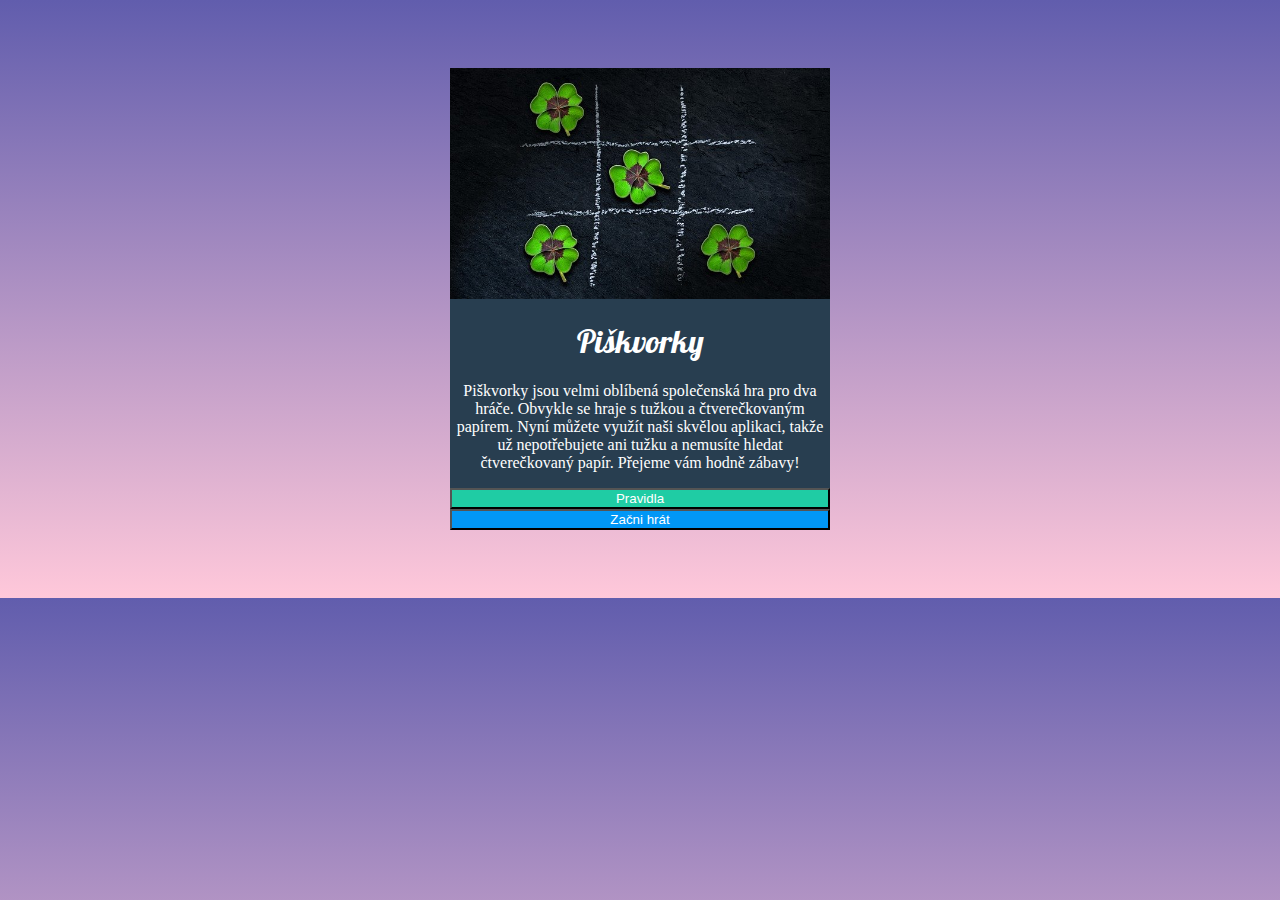
==== index.html @ 91c4121c "Add display, color, width to divs" ====
<!DOCTYPE html>
<html lang="en">
  <head>
    <meta charset="UTF-8" />
    <meta name="viewport" content="width=device-width, initial-scale=1.0" />
    <link rel="stylesheet" href="styly.css" />
    <link rel="preconnect" href="https://fonts.googleapis.com">
    <link rel="preconnect" href="https://fonts.gstatic.com" crossorigin>
    <link href="https://fonts.googleapis.com/css2?family=Lobster&display=swap" rel="stylesheet">
    <title>Piškvorky</title>
  </head>
  <body>
      <div class="container">
        <img class="container__img" src="./uvodni.jpg" />
        <div class="container-game">
          <h1 class="container-game__title">Piškvorky</h1>
          <p class="container-game__text">
            Piškvorky jsou velmi oblíbená společenská hra pro dva hráče. Obvykle
            se hraje s tužkou a čtverečkovaným papírem. Nyní můžete využít naši
            skvělou aplikaci, takže už nepotřebujete ani tužku a nemusíte hledat
            čtverečkovaný papír. Přejeme vám hodně zábavy!
          </p>
        </div>
        <button class="container__btn container__btn-rules">
          <a class="container__link" href="https://czechitas-podklady.cz/Piskvorky-pravidla/">Pravidla</a>
        </button>
        <button class="container__btn container__btn-play"><a class="container__link" href="index.html">Začni hrát</a></button>
      </div>
  </body>
</html>
---- styly.css ----
* {
  box-sizing: border-box;
}

body {
  background-image: linear-gradient(#615dad, #ffc8da);
  display: flex;
  align-items: center;
  justify-content: center;
}

.container {
  display: flex;
  flex-direction: column;
  align-items: center;
  justify-content: center;
  width: 30%;
  margin: 60px;
  border-radius: 10px;
}

.container__img {
  width: 100%;
}

.container-game {
  width: 100%;
  background-color: #283e50;
}

.container-game__title {
  font-family: "Lobster", sans-serif;
  font-weight: 400;
  font-style: normal;
  text-align: center;
  color: #ffffff;
}

.container-game__text {
  text-align: center;
  color: #ffffff;
}

.container__btn {
  width: 100%;
  border: 1px 0px;
}

.container__btn-rules {
  background-color: #1fcca4;
}

.container__btn-rules:hover {
  background-color: #1cbb96;
}

.container__btn-play {
  background-color: #0197f6;
}

.container__btn-play:hover {
  background-color: #0090e9;
}

.container__link {
  text-decoration: none;
  color: #ffffff;
}
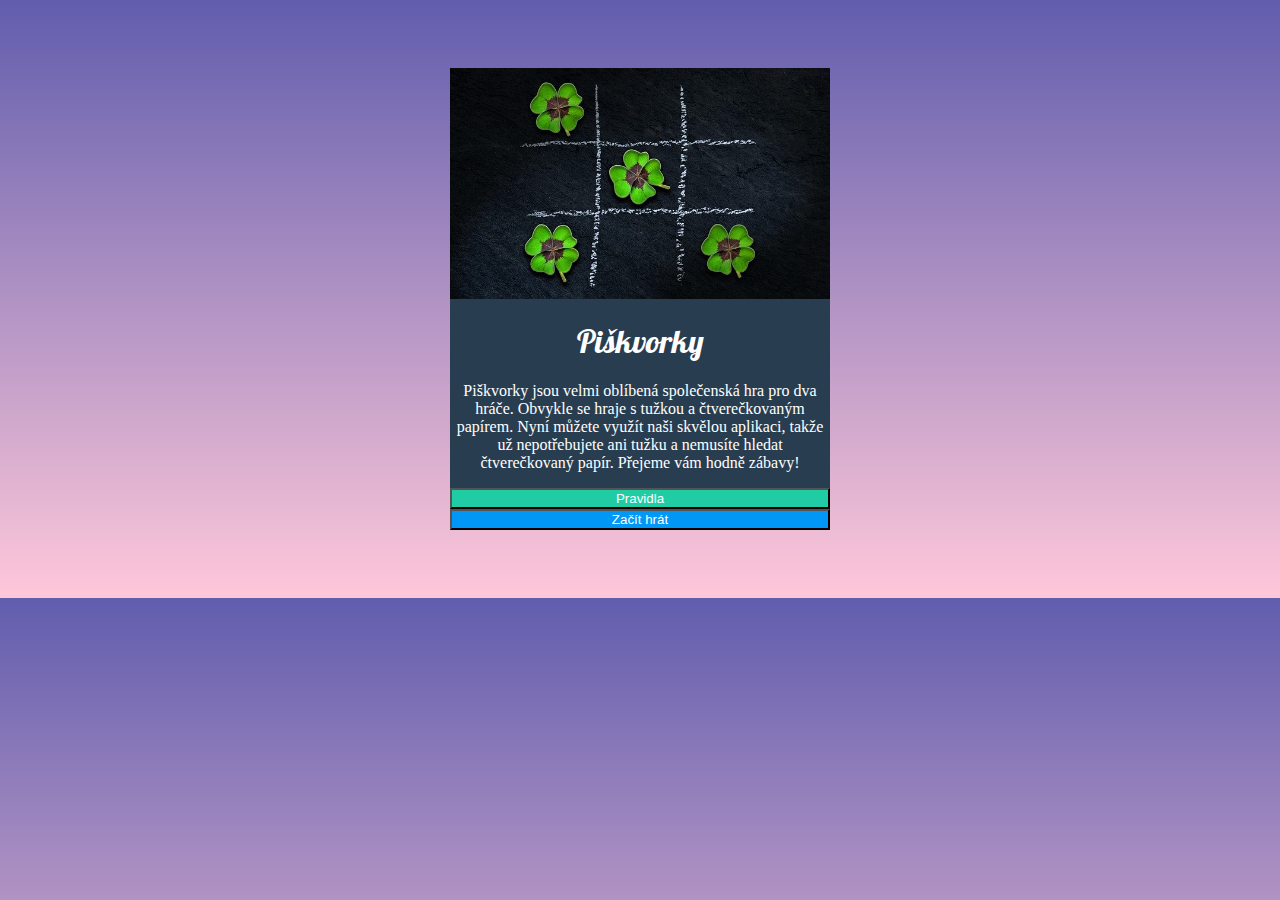
==== commit 24bfe3fd: "Correct spelling of 2nd button" ====
--- a/index.html
+++ b/index.html
@@ -24,7 +24,7 @@
         <button class="container__btn container__btn-rules">
           <a class="container__link" href="https://czechitas-podklady.cz/Piskvorky-pravidla/">Pravidla</a>
         </button>
-        <button class="container__btn container__btn-play"><a class="container__link" href="index.html">Začni hrát</a></button>
+        <button class="container__btn container__btn-play"><a class="container__link" href="index.html">Začít hrát</a></button>
       </div>
   </body>
 </html>
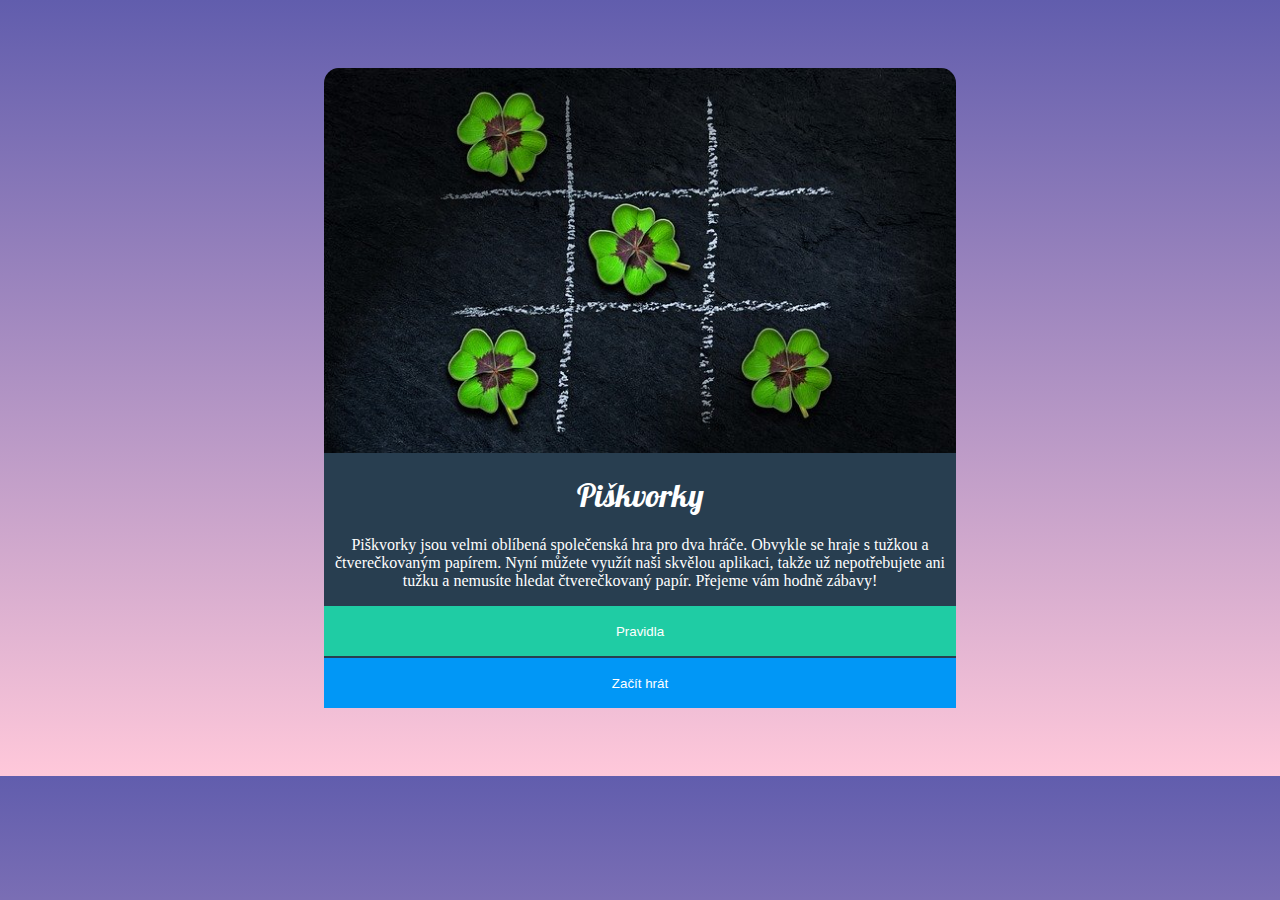
==== commit c8bbb262: "Changed div container-game to include buttons" ====
--- a/index.html
+++ b/index.html
@@ -20,11 +20,11 @@
             skvělou aplikaci, takže už nepotřebujete ani tužku a nemusíte hledat
             čtverečkovaný papír. Přejeme vám hodně zábavy!
           </p>
-        </div>
         <button class="container__btn container__btn-rules">
           <a class="container__link" href="https://czechitas-podklady.cz/Piskvorky-pravidla/">Pravidla</a>
         </button>
         <button class="container__btn container__btn-play"><a class="container__link" href="index.html">Začít hrát</a></button>
       </div>
+      </div>
   </body>
 </html>
--- a/styly.css
+++ b/styly.css
@@ -14,13 +14,13 @@
   flex-direction: column;
   align-items: center;
   justify-content: center;
-  width: 30%;
+  width: 50%;
   margin: 60px;
-  border-radius: 10px;
 }
 
 .container__img {
   width: 100%;
+  border-radius: 15px 15px 0 0;
 }
 
 .container-game {
@@ -43,11 +43,13 @@
 
 .container__btn {
   width: 100%;
-  border: 1px 0px;
+  height: 50px;
+  border: none;
 }
 
 .container__btn-rules {
   background-color: #1fcca4;
+  margin: 0 0 2px 0;
 }
 
 .container__btn-rules:hover {
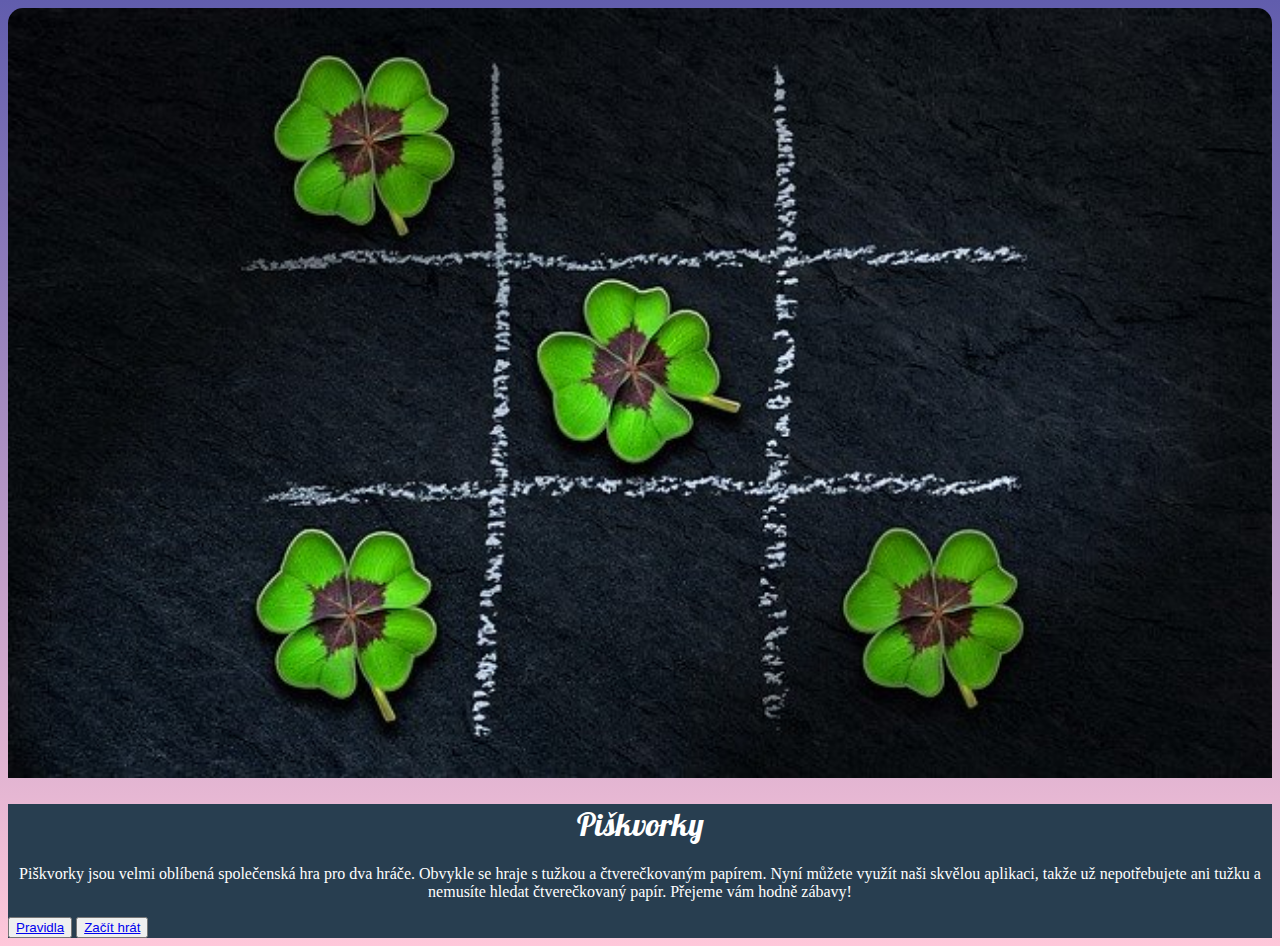
==== commit d68a2ad3: "Change classes according BEM" ====
--- a/index.html
+++ b/index.html
@@ -10,7 +10,7 @@
     <title>Piškvorky</title>
   </head>
   <body>
-      <div class="container">
+      <div class="container-intro">
         <img class="container__img" src="./uvodni.jpg" />
         <div class="container-game">
           <h1 class="container-game__title">Piškvorky</h1>
@@ -20,10 +20,10 @@
             skvělou aplikaci, takže už nepotřebujete ani tužku a nemusíte hledat
             čtverečkovaný papír. Přejeme vám hodně zábavy!
           </p>
-        <button class="container__btn container__btn-rules">
-          <a class="container__link" href="https://czechitas-podklady.cz/Piskvorky-pravidla/">Pravidla</a>
+        <button class="container-btn container-btn__rules">
+          <a class="container-link" href="https://czechitas-podklady.cz/Piskvorky-pravidla/">Pravidla</a>
         </button>
-        <button class="container__btn container__btn-play"><a class="container__link" href="index.html">Začít hrát</a></button>
+        <button class="container-btn container-btn__play"><a class="container-link" href="./hra.html">Začít hrát</a></button>
       </div>
       </div>
   </body>
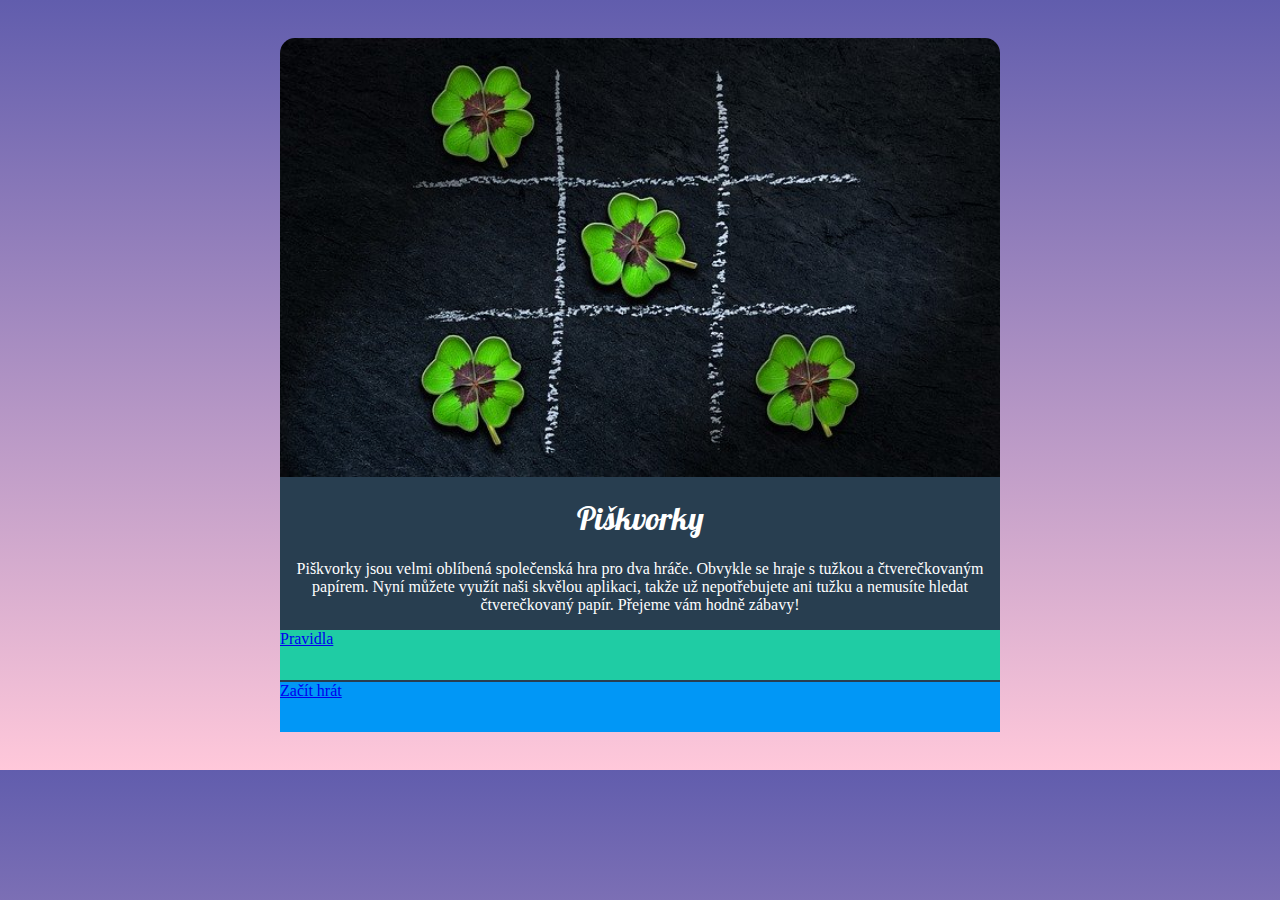
==== commit fbe146ab: "Adjust class names for game" ====
--- a/index.html
+++ b/index.html
@@ -20,10 +20,9 @@
             skvělou aplikaci, takže už nepotřebujete ani tužku a nemusíte hledat
             čtverečkovaný papír. Přejeme vám hodně zábavy!
           </p>
-        <button class="container-btn container-btn__rules">
-          <a class="container-link" href="https://czechitas-podklady.cz/Piskvorky-pravidla/">Pravidla</a>
-        </button>
-        <button class="container-btn container-btn__play"><a class="container-link" href="./hra.html">Začít hrát</a></button>
+        <a class="container-btn container-btn__rules" class="container-link" href="https://czechitas-podklady.cz/Piskvorky-pravidla/">Pravidla</class=>
+        </a>
+        <a class="container-btn container-btn__play" class="container-link" href="./hra.html">Začít hrát</class=></a>
       </div>
       </div>
   </body>
--- a/styly.css
+++ b/styly.css
@@ -9,13 +9,13 @@
   justify-content: center;
 }
 
-.container {
+.container-intro {
   display: flex;
   flex-direction: column;
   align-items: center;
   justify-content: center;
-  width: 50%;
-  margin: 60px;
+  margin: 30px;
+  max-width: 80vmin;
 }
 
 .container__img {
@@ -41,30 +41,124 @@
   color: #ffffff;
 }
 
-.container__btn {
+.container-btn {
   width: 100%;
   height: 50px;
   border: none;
 }
 
-.container__btn-rules {
+.container-btn__rules,
+.container-middle__home.icon {
   background-color: #1fcca4;
   margin: 0 0 2px 0;
+  display: inline-block;
 }
 
-.container__btn-rules:hover {
+.container-btn__rules:hover,
+.container-middle__home.icon:hover,
+.container-btn__rules:focus,
+.container-middle__home.icon:focus {
   background-color: #1cbb96;
+  cursor: pointer;
 }
 
-.container__btn-play {
+.container-btn__play,
+.container-middle__restart.icon {
   background-color: #0197f6;
+  display: inline-block;
 }
 
-.container__btn-play:hover {
+.container-btn__play:hover,
+.container-middle__restart.icon:hover,
+.container-btn__play:focus,
+.container-middle__restart.icon:focus {
   background-color: #0090e9;
+  cursor: pointer;
 }
 
-.container__link {
+.container-link {
   text-decoration: none;
   color: #ffffff;
 }
+
+/*new styles for hra.html*/
+.container-play {
+  display: flex;
+  flex-direction: column;
+  align-items: center;
+  justify-content: center;
+  max-width: 80vmin;
+  margin: 10px;
+}
+
+.container-top {
+  display: flex;
+  align-items: center;
+  justify-content: center;
+  width: 100%;
+}
+
+.container-middle {
+  display: flex;
+  align-items: center;
+  flex-wrap: nowrap;
+  width: 100%;
+}
+
+.container-middle .left {
+  display: flex;
+  align-items: center;
+  justify-content: flex-start;
+}
+
+.container-middle .right {
+  display: flex;
+  align-items: center;
+  justify-content: flex-end;
+}
+
+.container-middle__text {
+  text-transform: uppercase;
+  color: #fff;
+}
+
+.container-middle .icon {
+  border: none;
+  border-radius: 5px;
+  margin: 5px;
+  padding: 4px;
+  width: 2rem;
+  height: 2rem;
+}
+
+.container-middle__circle.icon {
+  background-color: transparent;
+}
+
+.container-middle img {
+  width: 1.5rem;
+  height: 1.5rem;
+}
+
+.container-playground {
+  width: 100%;
+  display: grid;
+  grid-template-columns: repeat(10, 10%);
+  grid-template-rows: repeat(10, auto);
+}
+
+.container-playground .square {
+  border: 1px black solid;
+  aspect-ratio: 1/1;
+  padding: 0;
+  margin: 0;
+  height: 30px;
+  border-radius: 0;
+  opacity: 0.4;
+}
+
+.container-playground .square:focus,
+.container-playground .square:hover {
+  opacity: 0.6;
+  cursor: pointer;
+}
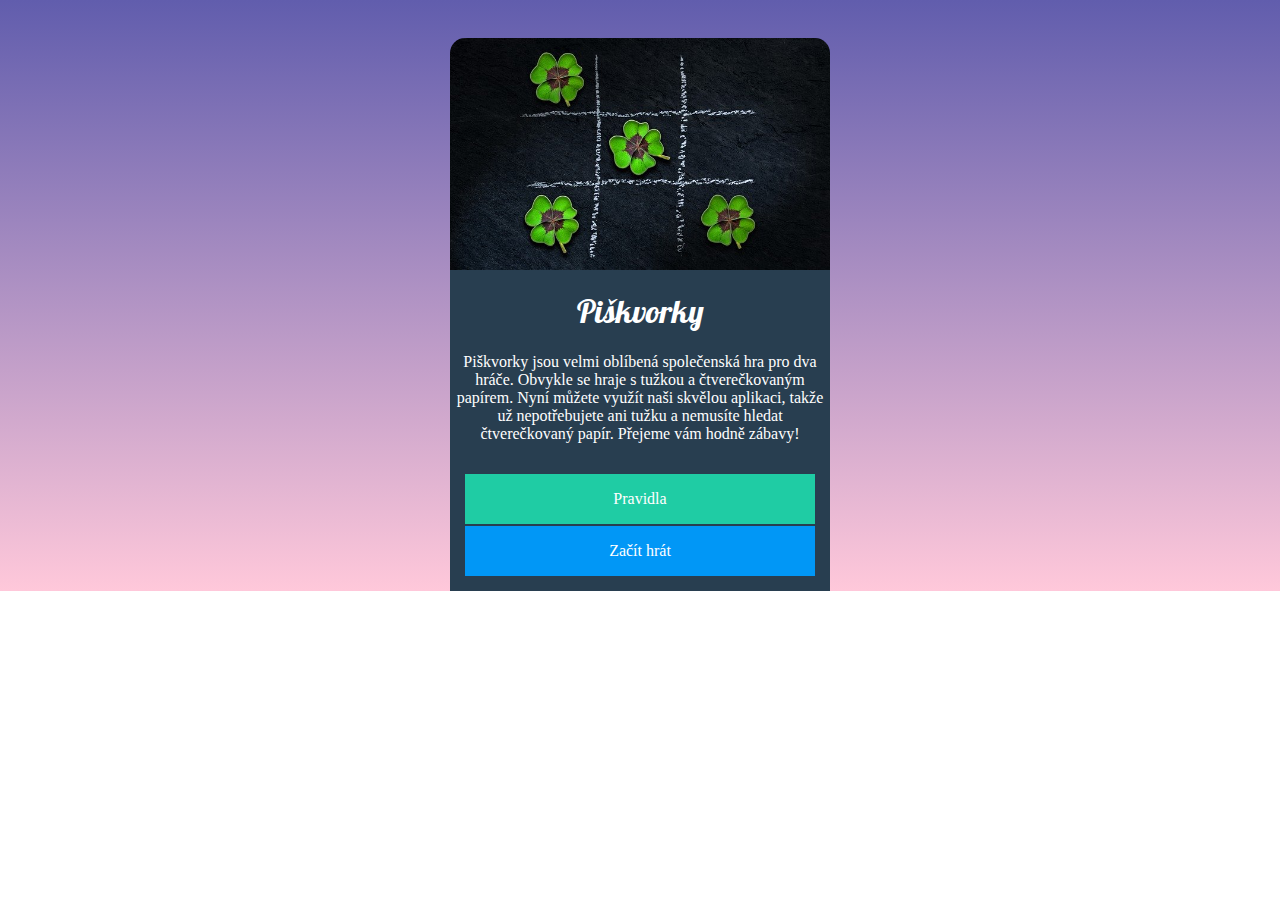
==== commit 3d6d61aa: "Buttons new div" ====
--- a/index.html
+++ b/index.html
@@ -20,9 +20,11 @@
             skvělou aplikaci, takže už nepotřebujete ani tužku a nemusíte hledat
             čtverečkovaný papír. Přejeme vám hodně zábavy!
           </p>
-        <a class="container-btn container-btn__rules" class="container-link" href="https://czechitas-podklady.cz/Piskvorky-pravidla/">Pravidla</class=>
-        </a>
-        <a class="container-btn container-btn__play" class="container-link" href="./hra.html">Začít hrát</class=></a>
+          <div class="container-links">
+            <a class="container-btn container-btn__rules" class="container-link" href="https://czechitas-podklady.cz/Piskvorky-pravidla/">Pravidla</class=>
+            </a>
+            <a class="container-btn container-btn__play" class="container-link" href="./hra.html">Začít hrát</class=></a>
+        </div>
       </div>
       </div>
   </body>
--- a/styly.css
+++ b/styly.css
@@ -2,25 +2,29 @@
   box-sizing: border-box;
 }
 
+
 body {
   background-image: linear-gradient(#615dad, #ffc8da);
+  background-repeat: no-repeat;
+  background-size: cover;
+  margin: 0;
   display: flex;
   align-items: center;
   justify-content: center;
 }
 
 .container-intro {
+  max-width: 380px;
   display: flex;
   flex-direction: column;
   align-items: center;
-  justify-content: center;
-  margin: 30px;
-  max-width: 80vmin;
+  margin: 3% auto auto auto;
+  overflow: auto;
 }
 
 .container__img {
-  width: 100%;
   border-radius: 15px 15px 0 0;
+  width: 100%
 }
 
 .container-game {
@@ -51,7 +55,11 @@
 .container-middle__home.icon {
   background-color: #1fcca4;
   margin: 0 0 2px 0;
-  display: inline-block;
+  text-decoration: none;
+  color: #ffffff;
+  display: flex;
+  justify-content: center;
+  align-items: center;
 }
 
 .container-btn__rules:hover,
@@ -65,7 +73,12 @@
 .container-btn__play,
 .container-middle__restart.icon {
   background-color: #0197f6;
-  display: inline-block;
+  text-decoration: none;
+  color: #ffffff;
+  display: flex;
+  justify-content: center;
+  align-items: center;
+
 }
 
 .container-btn__play:hover,
@@ -76,19 +89,18 @@
   cursor: pointer;
 }
 
-.container-link {
+.container-links {
+  display: block;
+  color: #fff;
   text-decoration: none;
-  color: #ffffff;
+  text-align: center;
+  padding: 15px;
 }
 
 /*new styles for hra.html*/
 .container-play {
-  display: flex;
-  flex-direction: column;
-  align-items: center;
-  justify-content: center;
   max-width: 80vmin;
-  margin: 10px;
+  margin: 1rem auto 2rem auto;
 }
 
 .container-top {
@@ -141,24 +153,20 @@
 }
 
 .container-playground {
-  width: 100%;
-  display: grid;
-  grid-template-columns: repeat(10, 10%);
-  grid-template-rows: repeat(10, auto);
+  display: flex;
+  flex-wrap: wrap;
+  border: 1.5px solid #283e50;
 }
 
 .container-playground .square {
-  border: 1px black solid;
-  aspect-ratio: 1/1;
-  padding: 0;
-  margin: 0;
-  height: 30px;
-  border-radius: 0;
-  opacity: 0.4;
+  width: 10%;
+  aspect-ratio: 1 / 1;
+  opacity: 0.5;
+  border: 1.5px solid #283e50;
 }
 
 .container-playground .square:focus,
 .container-playground .square:hover {
-  opacity: 0.6;
+  opacity: 0.45;
   cursor: pointer;
 }
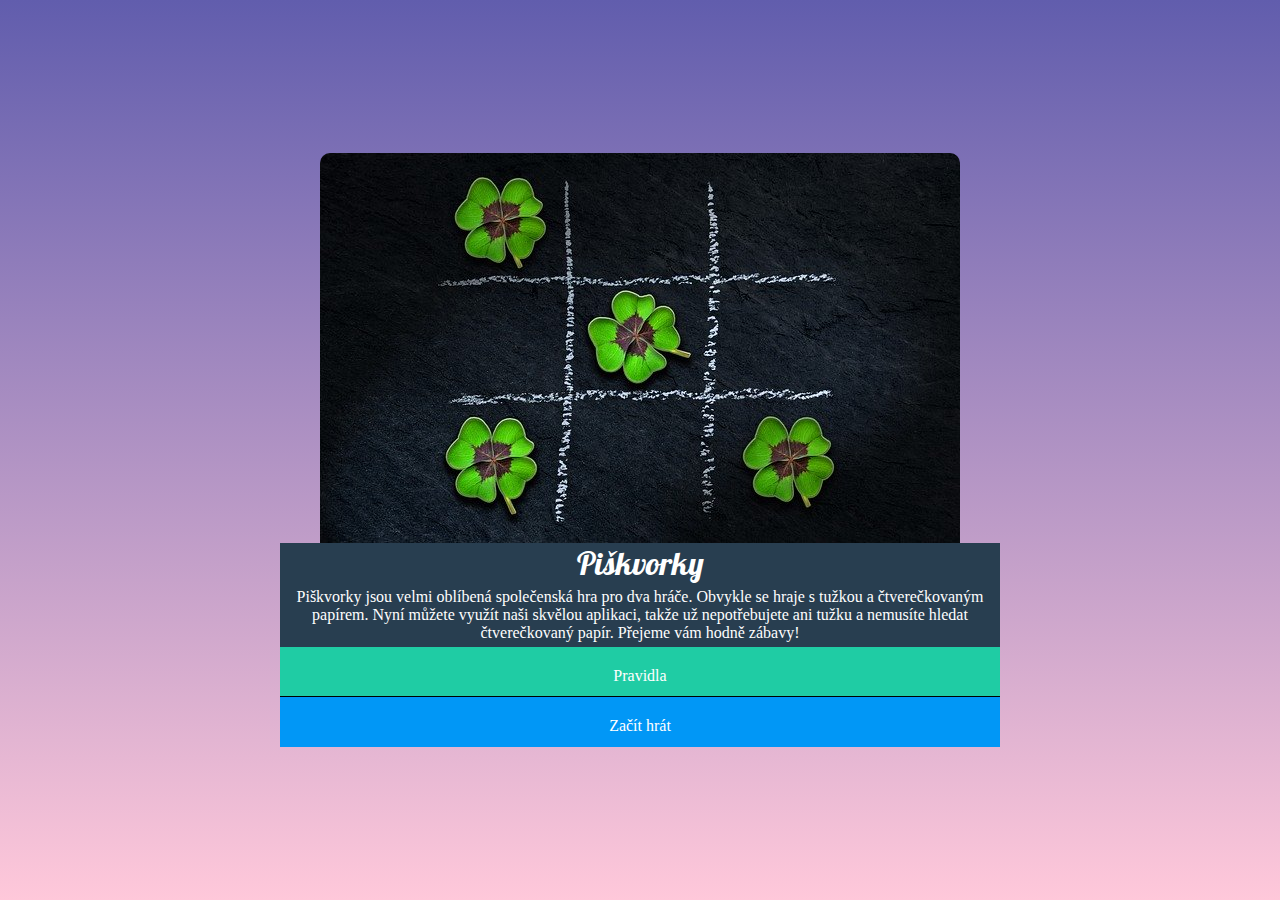
==== commit 1c094a66: "Improve responsivity of the game container" ====
--- a/index.html
+++ b/index.html
@@ -3,29 +3,36 @@
   <head>
     <meta charset="UTF-8" />
     <meta name="viewport" content="width=device-width, initial-scale=1.0" />
-    <link rel="stylesheet" href="styly.css" />
-    <link rel="preconnect" href="https://fonts.googleapis.com">
-    <link rel="preconnect" href="https://fonts.gstatic.com" crossorigin>
-    <link href="https://fonts.googleapis.com/css2?family=Lobster&display=swap" rel="stylesheet">
     <title>Piškvorky</title>
+    <link rel="stylesheet" type="text/css" href="styly.css" />
+    <link rel="preconnect" href="https://fonts.googleapis.com" />
+    <link rel="preconnect" href="https://fonts.gstatic.com" crossorigin />
+    <link
+      href="https://fonts.googleapis.com/css2?family=Lobster&display=swap"
+      rel="stylesheet"
+    />
   </head>
   <body>
-      <div class="container-intro">
-        <img class="container__img" src="./uvodni.jpg" />
-        <div class="container-game">
-          <h1 class="container-game__title">Piškvorky</h1>
-          <p class="container-game__text">
-            Piškvorky jsou velmi oblíbená společenská hra pro dva hráče. Obvykle
-            se hraje s tužkou a čtverečkovaným papírem. Nyní můžete využít naši
-            skvělou aplikaci, takže už nepotřebujete ani tužku a nemusíte hledat
-            čtverečkovaný papír. Přejeme vám hodně zábavy!
-          </p>
-          <div class="container-links">
-            <a class="container-btn container-btn__rules" class="container-link" href="https://czechitas-podklady.cz/Piskvorky-pravidla/">Pravidla</class=>
-            </a>
-            <a class="container-btn container-btn__play" class="container-link" href="./hra.html">Začít hrát</class=></a>
+    <div class="container-intro">
+      <div class="container__img">
+        <img src="uvodni.jpg" alt="hra piskvorky" />
+      </div>
+      <div class="container__text">
+        <h1>Piškvorky</h1>
+        <p>
+          Piškvorky jsou velmi oblíbená společenská hra pro dva hráče. Obvykle
+          se hraje s tužkou a čtverečkovaným papírem. Nyní můžete využít naši
+          skvělou aplikaci, takže už nepotřebujete ani tužku a nemusíte hledat
+          čtverečkovaný papír. Přejeme vám hodně zábavy!
+        </p>
+      </div>
+      <div class="container__btn">
+        <div class="container__btn--rules">
+          <a class="container-links" href="https://czechitas-podklady.cz/Piskvorky-pravidla/">Pravidla</a>
         </div>
-      </div>
+        <div class="container__btn--play">
+          <a class="container-links" href="hra.html">Začít hrát</a>
+        </div>
       </div>
   </body>
 </html>
--- a/styly.css
+++ b/styly.css
@@ -1,38 +1,46 @@
 * {
   box-sizing: border-box;
+  margin: 0;
+  padding: 0;
 }
 
 
 body {
   background-image: linear-gradient(#615dad, #ffc8da);
-  background-repeat: no-repeat;
-  background-size: cover;
-  margin: 0;
   display: flex;
+  flex-wrap: wrap;
+  justify-content: center;
   align-items: center;
-  justify-content: center;
+  min-height: 100vh;
 }
 
 .container-intro {
-  max-width: 380px;
+  max-height: 100vh;
+  max-width: 80vmin;
+}
+
+
+.container__img {
   display: flex;
   flex-direction: column;
+  justify-content: center;
+  flex-wrap: wrap;
   align-items: center;
-  margin: 3% auto auto auto;
-  overflow: auto;
 }
 
-.container__img {
-  border-radius: 15px 15px 0 0;
-  width: 100%
+img {
+  border-top-left-radius: 10px;
+  border-top-right-radius: 10px;
+  max-width: 100%;
+  height: auto;
 }
 
-.container-game {
-  width: 100%;
+.container__text {
   background-color: #283e50;
 }
 
-.container-game__title {
+.container__text h1 {
+  
   font-family: "Lobster", sans-serif;
   font-weight: 400;
   font-style: normal;
@@ -40,50 +48,51 @@
   color: #ffffff;
 }
 
-.container-game__text {
+.container__text p {
   text-align: center;
   color: #ffffff;
+  padding: 5px;
 }
 
-.container-btn {
-  width: 100%;
-  height: 50px;
-  border: none;
+.container__btn {
+  display: flex;
+  flex-direction: column;
+  justify-content: center;
+  flex-wrap: wrap;
+  align-items: stretch;
 }
 
-.container-btn__rules,
+.container__btn--rules,
 .container-middle__home.icon {
   background-color: #1fcca4;
-  margin: 0 0 2px 0;
-  text-decoration: none;
-  color: #ffffff;
-  display: flex;
-  justify-content: center;
-  align-items: center;
+  height: 50px;
+  text-align: center;
+  padding: 5px;
+  cursor: pointer;
+  border-bottom: 1.5px solid black;
 }
 
-.container-btn__rules:hover,
+.container__btn--rules:hover,
 .container-middle__home.icon:hover,
-.container-btn__rules:focus,
+.container__btn-rules:focus,
 .container-middle__home.icon:focus {
   background-color: #1cbb96;
   cursor: pointer;
 }
 
-.container-btn__play,
+.container__btn--play,
 .container-middle__restart.icon {
   background-color: #0197f6;
-  text-decoration: none;
-  color: #ffffff;
-  display: flex;
-  justify-content: center;
-  align-items: center;
+  height: 50px;
+  text-align: center;
+  padding: 5px;
+  cursor: pointer;
 
 }
 
-.container-btn__play:hover,
+.container__btn--play:hover,
 .container-middle__restart.icon:hover,
-.container-btn__play:focus,
+.container__btn--play:focus,
 .container-middle__restart.icon:focus {
   background-color: #0090e9;
   cursor: pointer;
@@ -93,21 +102,26 @@
   display: block;
   color: #fff;
   text-decoration: none;
-  text-align: center;
   padding: 15px;
 }
 
 /*new styles for hra.html*/
 .container-play {
   max-width: 80vmin;
-  margin: 1rem auto 2rem auto;
+  display: flex;
+  flex-wrap: wrap;
+  flex-direction: column;
+  justify-content: center;
+  font-family: Arial, Helvetica, sans-serif;
+  font-size: 16px;
+  color: white;
 }
 
 .container-top {
   display: flex;
+  flex-wrap: wrap;
+  justify-content: center;
   align-items: center;
-  justify-content: center;
-  width: 100%;
 }
 
 .container-middle {
@@ -153,9 +167,12 @@
 }
 
 .container-playground {
+  width: 100%;
   display: flex;
   flex-wrap: wrap;
   border: 1.5px solid #283e50;
+  padding: 0;
+  margin-top: 10px;
 }
 
 .container-playground .square {
@@ -163,6 +180,8 @@
   aspect-ratio: 1 / 1;
   opacity: 0.5;
   border: 1.5px solid #283e50;
+  flex-grow: 1;
+  padding: 5px;
 }
 
 .container-playground .square:focus,
